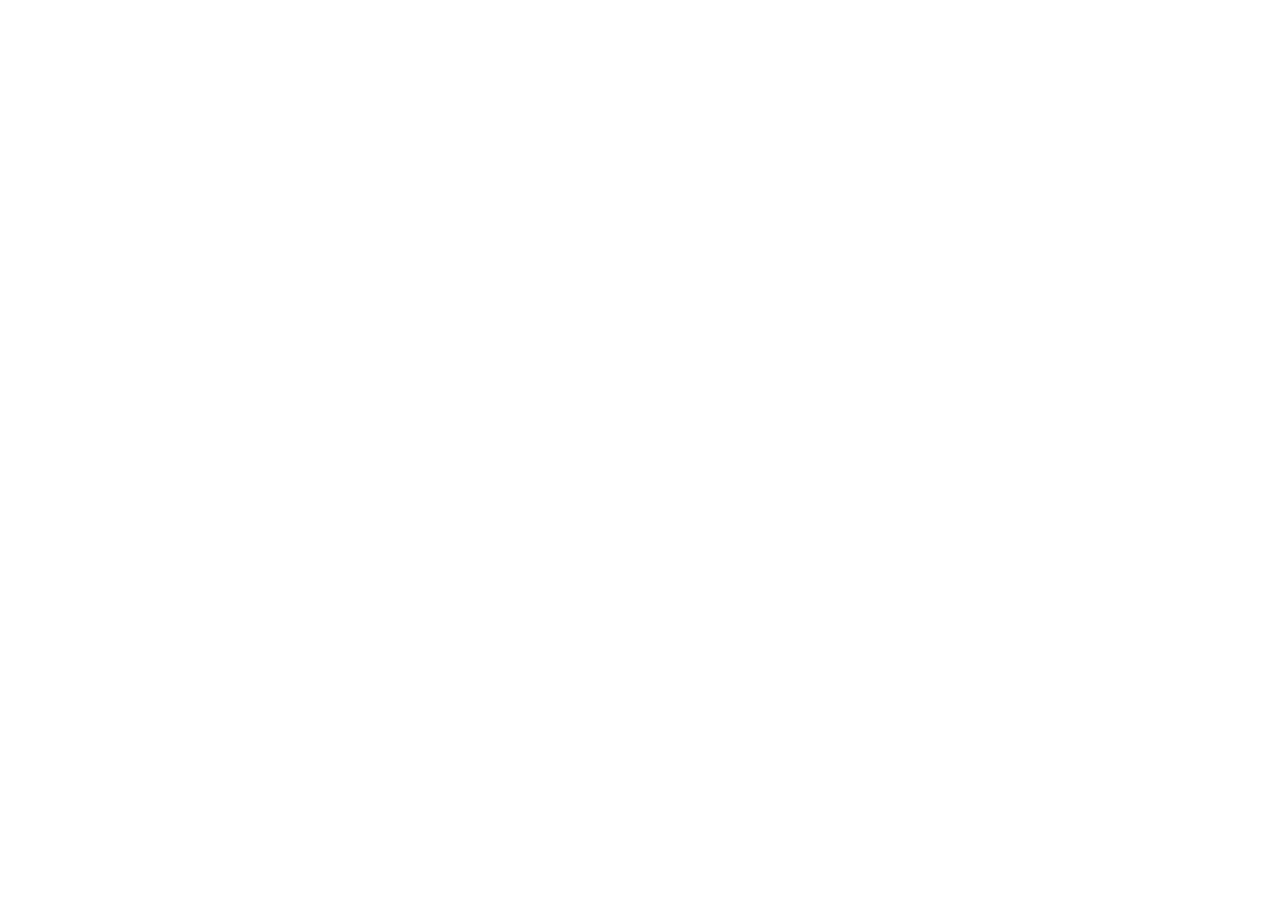
==== 01 - JavaScript Drum Kit/index.html @ 3f2d7bd4 "initial setup done for javascript drum kit project" ====
<!DOCTYPE html>
<html lang="en">
<head>
    <meta charset="UTF-8">
    <meta name="viewport" content="width=device-width, initial-scale=1.0">
    <title>JavaScript Drum Kit</title>
    <link rel="stylesheet" href="style.css">
    <script src="script.js" defer></script>
</head>
<body>
    
</body>
</html>
---- 01 - JavaScript Drum Kit/style.css ----
*,
*::before,
*::after {
    margin: 0;
    padding: 0;
    box-sizing: border-box;
    font-family: system-ui, -apple-system, BlinkMacSystemFont, 'Segoe UI', Roboto, Oxygen, Ubuntu, Cantarell, 'Open Sans', 'Helvetica Neue', sans-serif;
}

html,
body {
    height: 100%;
    width: 100%;
}
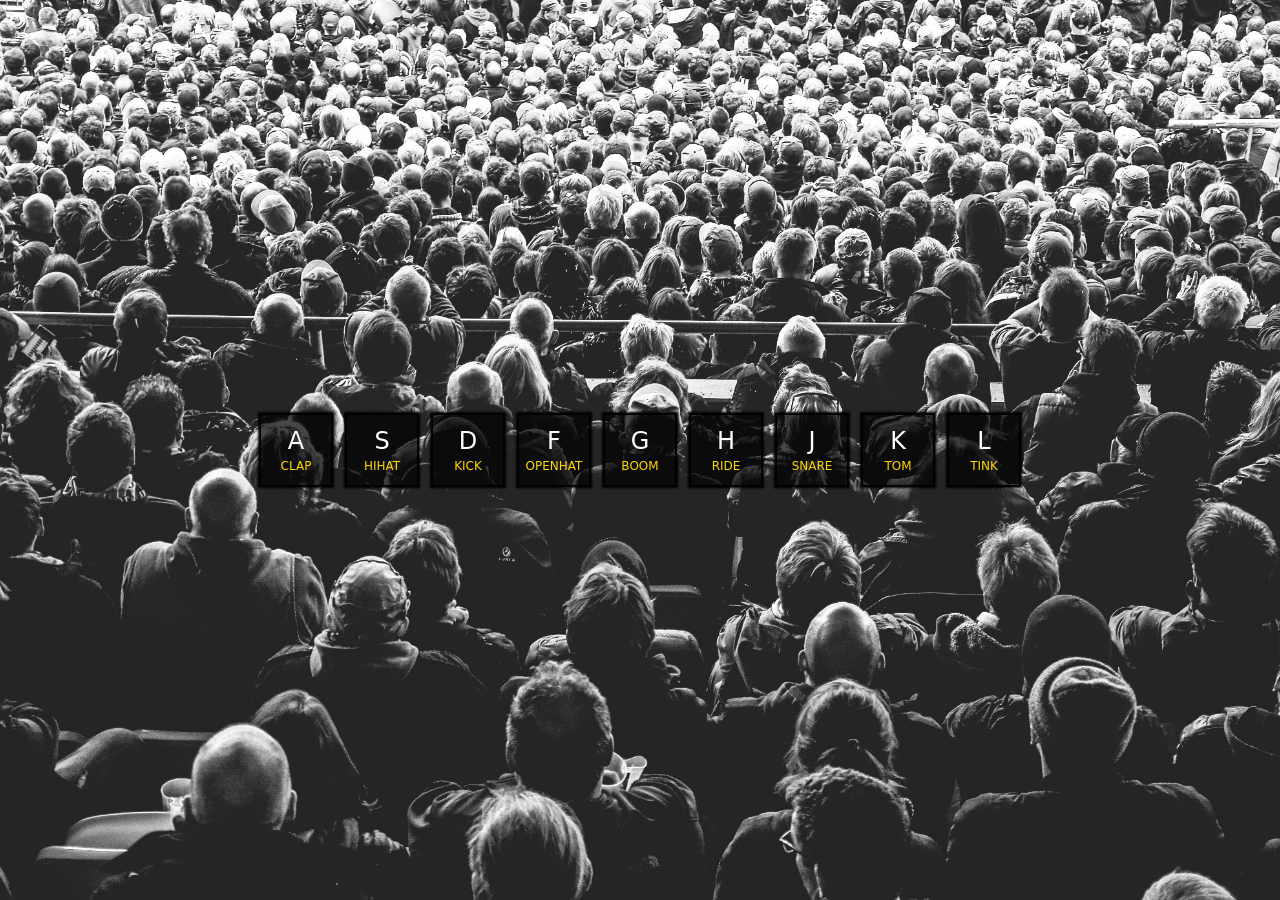
==== commit 05f6f1a9: "ui part is done" ====
--- a/01 - JavaScript Drum Kit/index.html
+++ b/01 - JavaScript Drum Kit/index.html
@@ -8,6 +8,45 @@
     <script src="script.js" defer></script>
 </head>
 <body>
-    
+    <main>
+        <div class="wrapper">
+            <button>
+                <h2>A</h2>
+                <span>CLAP</span>
+            </button>
+            <button>
+                <h2>S</h2>
+                <span>HIHAT</span>
+            </button>
+            <button>
+                <h2>D</h2>
+                <span>KICK</span>
+            </button>
+            <button>
+                <h2>F</h2>
+                <span>OPENHAT</span>
+            </button>
+            <button>
+                <h2>G</h2>
+                <span>BOOM</span>
+            </button>
+            <button>
+                <h2>H</h2>
+                <span>RIDE</span>
+            </button>
+            <button>
+                <h2>J</h2>
+                <span>SNARE</span>
+            </button>
+            <button>
+                <h2>K</h2>
+                <span>TOM</span>
+            </button>
+            <button>
+                <h2>L</h2>
+                <span>TINK</span>
+            </button>
+        </div>
+    </main>
 </body>
 </html>
--- a/01 - JavaScript Drum Kit/style.css
+++ b/01 - JavaScript Drum Kit/style.css
@@ -11,4 +11,50 @@
 body {
     height: 100%;
     width: 100%;
+}
+
+main {
+    height: 100dvh;
+    background-image: url("./assets/images/background.jpg");
+    background-size: cover;
+    background-repeat: no-repeat;
+    background-position: center;
+    display: flex;
+    align-items: center;
+    justify-content: center;
+    padding-inline: 1rem;
+}
+
+.wrapper {
+    display: flex;
+    justify-content: center;
+    gap: 1rem;
+    flex-wrap: wrap;
+}
+
+button {
+    border: none;
+    background-color: rgba(0, 0, 0, 0.7);
+    color: white;
+    font: inherit;
+    width: 70px;
+    aspect-ratio: 1;
+    box-shadow: 0 0 2px 3px black;
+    cursor: pointer;
+    flex-shrink: 0;
+    transition: all .3s;
+}
+
+button:active {
+    box-shadow: #ffd700ab 0px 0px 4px 2px;
+    transform: translateY(-3px);
+}
+
+button h2 {
+    font-weight: normal;
+}
+
+button span {
+    font-size: 12px;
+    color: gold;
 }
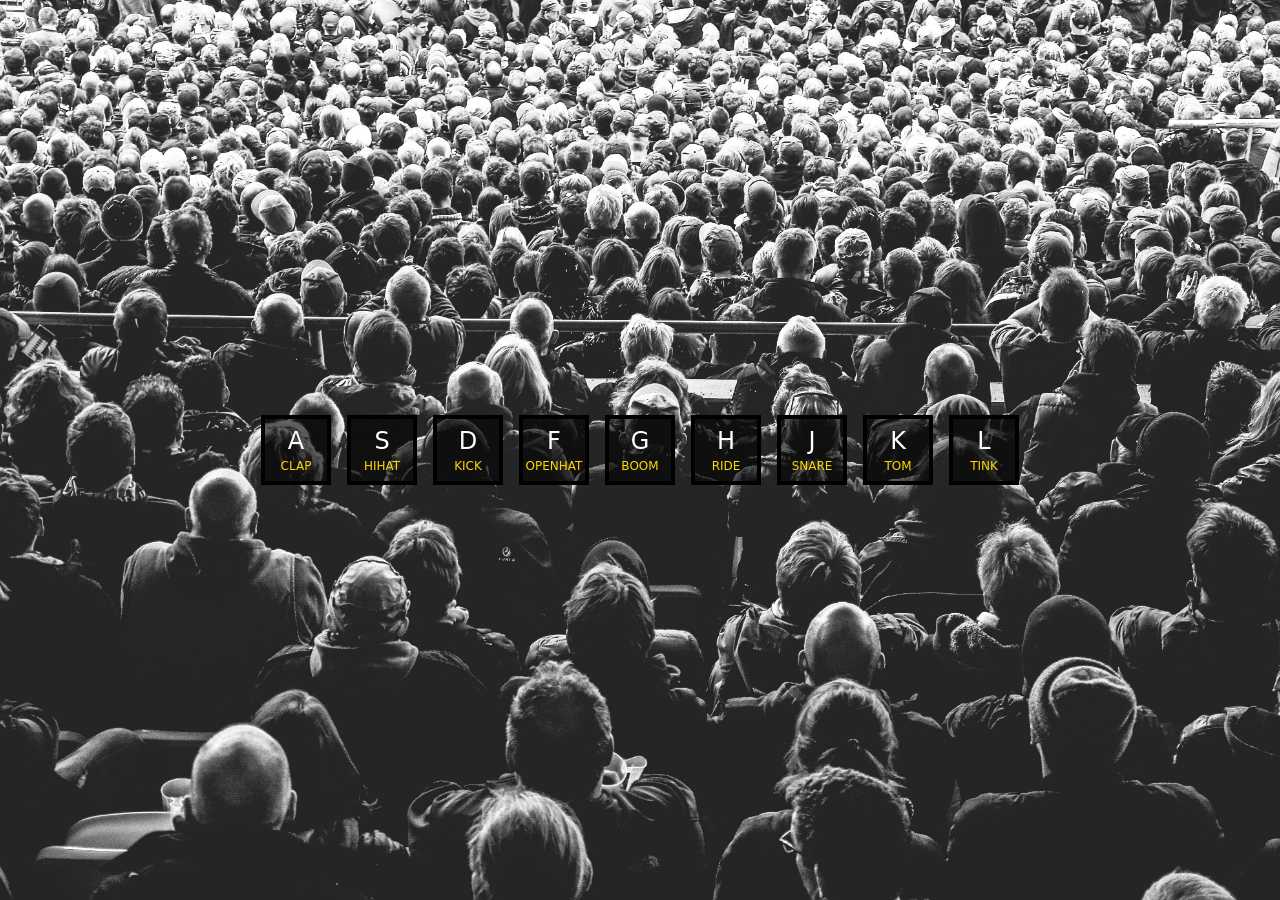
==== commit 1573d162: "js drum kit project done" ====
--- a/01 - JavaScript Drum Kit/index.html
+++ b/01 - JavaScript Drum Kit/index.html
@@ -10,39 +10,39 @@
 <body>
     <main>
         <div class="wrapper">
-            <button>
+            <button data-sound="clap.wav">
                 <h2>A</h2>
                 <span>CLAP</span>
             </button>
-            <button>
+            <button data-sound="hihat.wav">
                 <h2>S</h2>
                 <span>HIHAT</span>
             </button>
-            <button>
+            <button data-sound="kick.wav">
                 <h2>D</h2>
                 <span>KICK</span>
             </button>
-            <button>
+            <button data-sound="openhat.wav">
                 <h2>F</h2>
                 <span>OPENHAT</span>
             </button>
-            <button>
+            <button data-sound="boom.wav">
                 <h2>G</h2>
                 <span>BOOM</span>
             </button>
-            <button>
+            <button data-sound="ride.wav">
                 <h2>H</h2>
                 <span>RIDE</span>
             </button>
-            <button>
+            <button data-sound="snare.wav">
                 <h2>J</h2>
                 <span>SNARE</span>
             </button>
-            <button>
+            <button data-sound="tom.wav">
                 <h2>K</h2>
                 <span>TOM</span>
             </button>
-            <button>
+            <button data-sound="tink.wav">
                 <h2>L</h2>
                 <span>TINK</span>
             </button>
--- a/01 - JavaScript Drum Kit/style.css
+++ b/01 - JavaScript Drum Kit/style.css
@@ -34,20 +34,21 @@
 
 button {
     border: none;
-    background-color: rgba(0, 0, 0, 0.7);
+    background-color: rgba(0, 0, 0, 0.6);
     color: white;
     font: inherit;
     width: 70px;
     aspect-ratio: 1;
-    box-shadow: 0 0 2px 3px black;
+    border: 4px solid black;
     cursor: pointer;
     flex-shrink: 0;
-    transition: all .3s;
+    transition: all .07s;
 }
 
-button:active {
-    box-shadow: #ffd700ab 0px 0px 4px 2px;
+button.active {
+    border: 2px solid gold;
     transform: translateY(-3px);
+    scale: 1.1;
 }
 
 button h2 {
